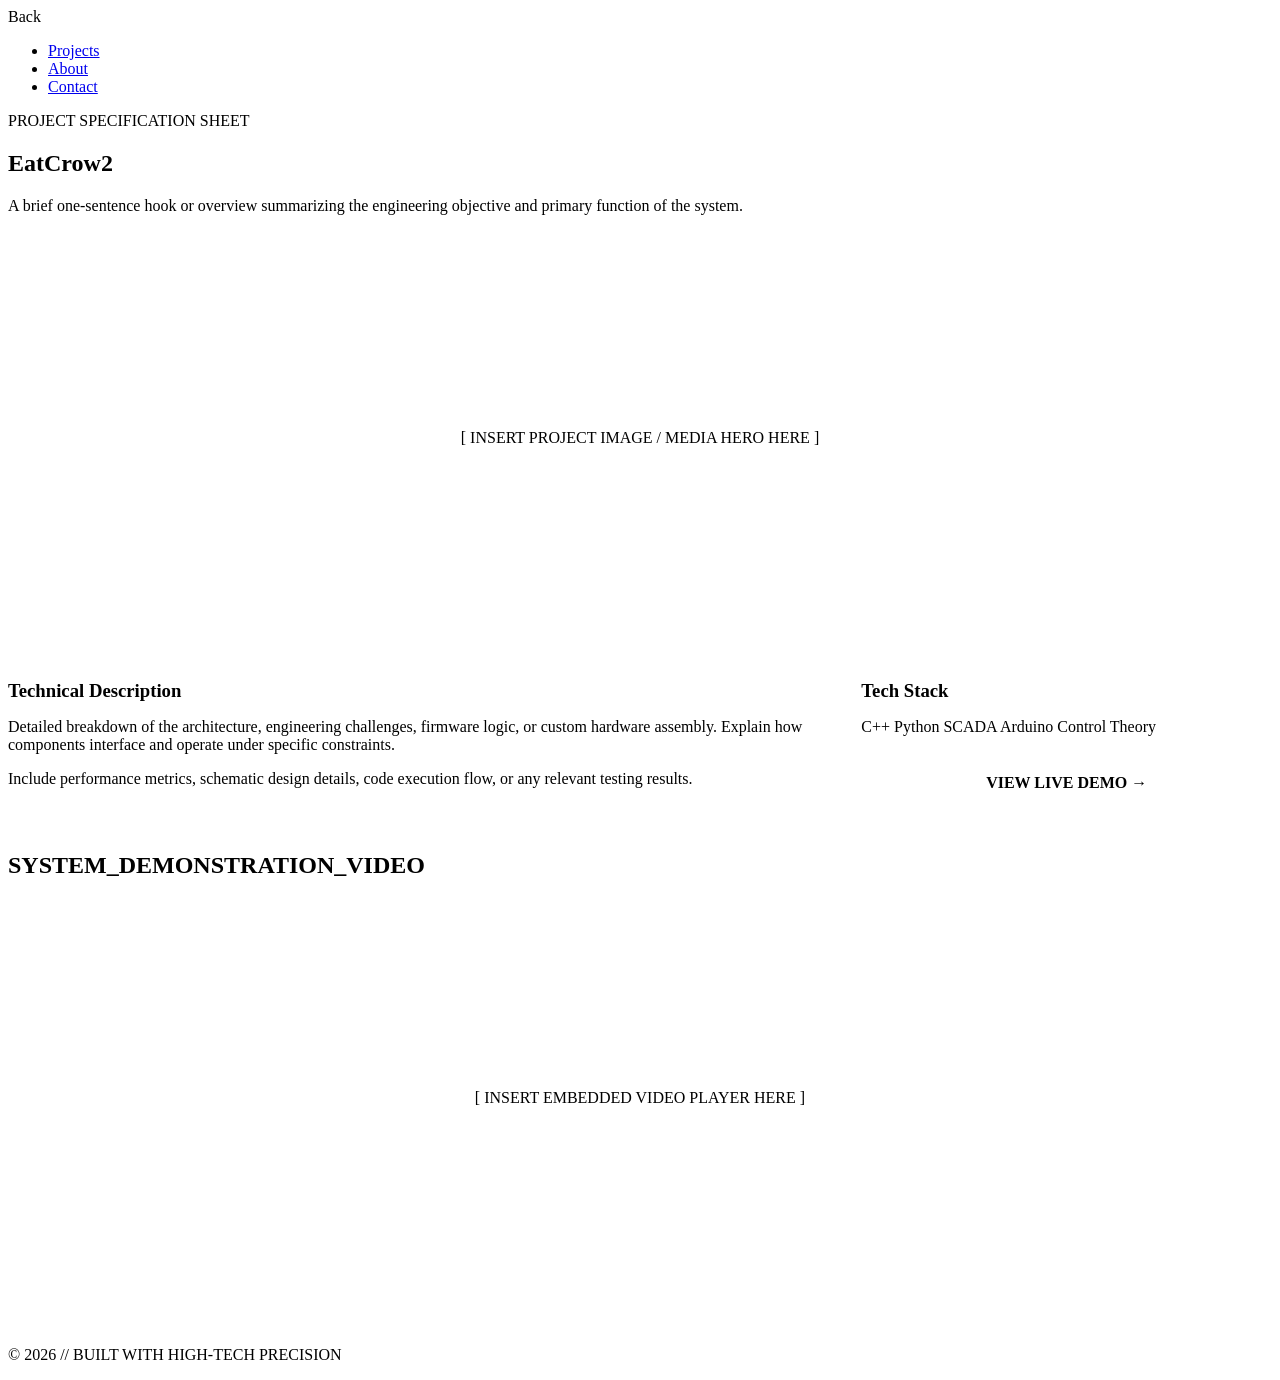
==== projects/eatcrow2.html @ 5b9d52f1 "add eatcrow2 demo page" ====
<!DOCTYPE html>
<html lang="en">
<head>
  <meta charset="UTF-8">
  <meta name="viewport" content="width=device-width, initial-scale=1.0">
  <title>Project Details // Engineering Portfolio</title>
  <link rel="stylesheet" href="style.css">
  <link rel="stylesheet" href="fonts.css">
</head>
<body>

  <header>
    <div class="logo"><a href="index.html" style="color: inherit; text-decoration: none;">Back</a></div>
    <ul class="nav-links">
      <li><a href="index.html#projects">Projects</a></li>
      <li><a href="index.html#about">About</a></li>
      <li><a href="index.html#contact">Contact</a></li>
    </ul>
  </header>

  <main>
    <section class="hero" style="margin-bottom: 3rem;">
      <div class="status-badge">
        <span class="status-dot"></span>
        PROJECT SPECIFICATION SHEET
      </div>
      <h1>EatCrow2</h1>
      <p>A brief one-sentence hook or overview summarizing the engineering objective and primary function of the system.</p>
    </section>

    <section style="margin-bottom: 3rem;">
      <div class="card" style="padding: 0; overflow: hidden; border-color: var(--accent-cyan);">
        <div style="background: var(--surface-border); height: 350px; display: flex; align-items: center; justify-content: center; color: var(--text-muted); font-family: var(--font-mono);">
          [ INSERT PROJECT IMAGE / MEDIA HERO HERE ]
        </div>
      </div>
    </section>

    <div style="display: grid; grid-template-columns: 2fr 1fr; gap: 2rem; margin-bottom: 3rem;">
      <div class="card">
        <h3 style="color: var(--accent-cyan); margin-bottom: 1rem;">Technical Description</h3>
        <p style="margin-bottom: 1rem;">Detailed breakdown of the architecture, engineering challenges, firmware logic, or custom hardware assembly. Explain how components interface and operate under specific constraints.</p>
        <p>Include performance metrics, schematic design details, code execution flow, or any relevant testing results.</p>
      </div>

      <div class="card" style="display: flex; flex-direction: column; justify-content: space-between;">
        <div>
          <h3 style="color: var(--accent-green); margin-bottom: 1rem;">Tech Stack</h3>
          <div class="tech-stack" style="margin-bottom: 1.5rem;">
            <span class="tech-tag">C++</span>
            <span class="tech-tag">Python</span>
            <span class="tech-tag">SCADA</span>
            <span class="tech-tag">Arduino</span>
            <span class="tech-tag">Control Theory</span>
          </div>
        </div>
        <div>
          <a href="https://example.com" target="_blank" style="display: block; text-align: center; background: var(--accent-cyan); color: var(--bg-color); padding: 0.75rem; border-radius: 4px; font-family: var(--font-mono); font-weight: bold; text-decoration: none; transition: opacity 0.2s;">
            VIEW LIVE DEMO &rarr;
          </a>
        </div>
      </div>
    </div>

    <section style="margin-bottom: 3rem;">
      <h2 class="section-title">SYSTEM_DEMONSTRATION_VIDEO</h2>
      <div class="card" style="padding: 0; overflow: hidden;">
        <div style="background: var(--surface-border); height: 400px; display: flex; align-items: center; justify-content: center; color: var(--text-muted); font-family: var(--font-mono);">
          [ INSERT EMBEDDED VIDEO PLAYER HERE ]
        </div>
      </div>
    </section>
  </main>

  <footer>
    <p>&copy; 2026 // BUILT WITH HIGH-TECH PRECISION</p>
  </footer>

  <script src="script.js"></script>
</body>
</html>
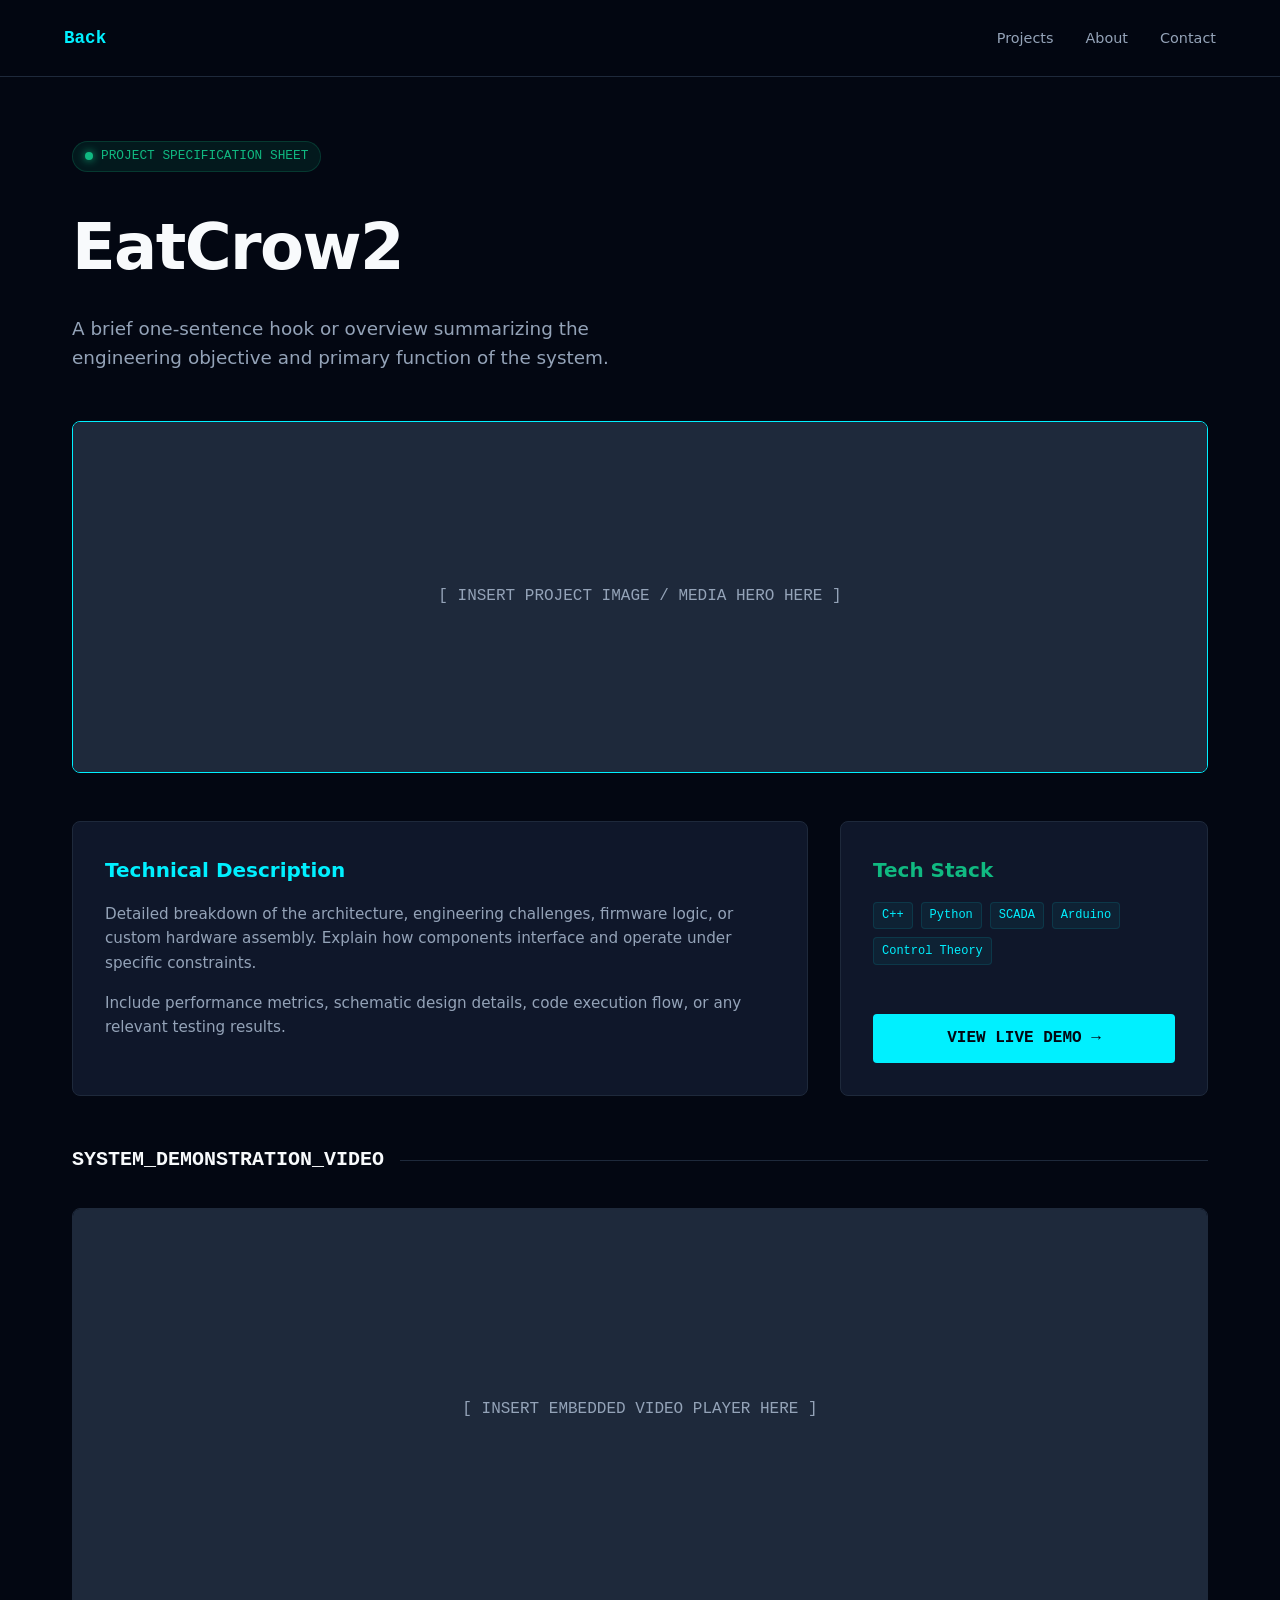
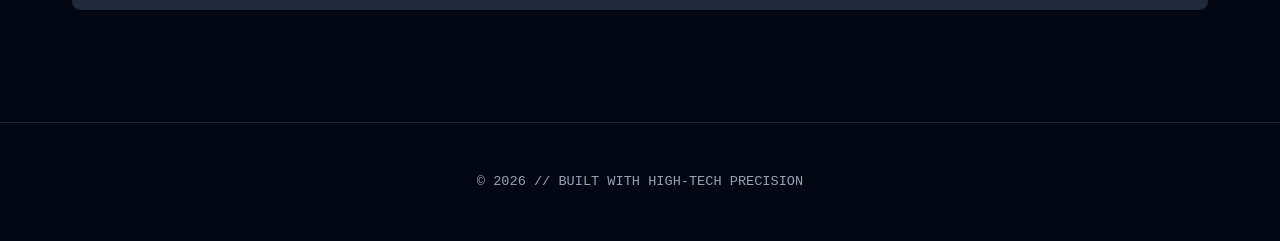
==== commit f42a75d9: "fix file paths for good" ====
--- a/projects/eatcrow2.html
+++ b/projects/eatcrow2.html
@@ -4,8 +4,8 @@
   <meta charset="UTF-8">
   <meta name="viewport" content="width=device-width, initial-scale=1.0">
   <title>Project Details // Engineering Portfolio</title>
-  <link rel="stylesheet" href="style.css">
-  <link rel="stylesheet" href="fonts.css">
+  <link rel="stylesheet" href="../style.css">
+  <link rel="stylesheet" href="../fonts.css">
 </head>
 <body>
 
@@ -76,6 +76,6 @@
     <p>&copy; 2026 // BUILT WITH HIGH-TECH PRECISION</p>
   </footer>
 
-  <script src="script.js"></script>
+  <script src="../script.js"></script>
 </body>
 </html>
--- a/style.css
+++ b/style.css
@@ -0,0 +1,186 @@
+:root {
+  --bg-color: #030712;
+  --surface-color: #0f172a;
+  --surface-border: #1e293b;
+  --accent-cyan: #00f0ff;
+  --accent-green: #10b981;
+  --text-main: #f8fafc;
+  --text-muted: #94a3b8;
+  --font-mono: 'Courier New', Courier, monospace;
+}
+
+* {
+  box-sizing: border-box;
+  margin: 0;
+  padding: 0;
+}
+
+body {
+  background-color: var(--bg-color);
+  color: var(--text-main);
+  font-family: system-ui, -apple-system, BlinkMacSystemFont, 'Segoe UI', Roboto, Oxygen, Ubuntu, Cantarell, sans-serif;
+  line-height: 1.6;
+  overflow-x: hidden;
+}
+
+header {
+  display: flex;
+  justify-content: space-between;
+  align-items: center;
+  padding: 1.5rem 5%;
+  border-bottom: 1px solid var(--surface-border);
+  background: rgba(3, 7, 18, 0.8);
+  backdrop-filter: blur(10px);
+  position: sticky;
+  top: 0;
+  z-index: 100;
+}
+
+.logo {
+  font-family: var(--font-mono);
+  font-size: 1.1rem;
+  color: var(--accent-cyan);
+  font-weight: bold;
+}
+
+.nav-links {
+  list-style: none;
+  display: flex;
+  gap: 2rem;
+}
+
+.nav-links a {
+  text-decoration: none;
+  color: var(--text-muted);
+  font-size: 0.9rem;
+  transition: color 0.2s ease;
+}
+
+.nav-links a:hover {
+  color: var(--accent-cyan);
+}
+
+main {
+  max-width: 1200px;
+  margin: 0 auto;
+  padding: 4rem 2rem;
+}
+
+.hero {
+  margin-bottom: 5rem;
+}
+
+.status-badge {
+  display: inline-flex;
+  align-items: center;
+  gap: 0.5rem;
+  font-family: var(--font-mono);
+  font-size: 0.8rem;
+  color: var(--accent-green);
+  background: rgba(16, 185, 129, 0.1);
+  padding: 0.25rem 0.75rem;
+  border-radius: 9999px;
+  border: 1px solid rgba(16, 185, 129, 0.2);
+  margin-bottom: 1.5rem;
+}
+
+.status-dot {
+  width: 8px;
+  height: 8px;
+  background-color: var(--accent-green);
+  border-radius: 50%;
+  box-shadow: 0 0 8px var(--accent-green);
+}
+
+.hero h1 {
+  font-size: clamp(2.5rem, 5vw, 4rem);
+  font-weight: 800;
+  letter-spacing: -0.025em;
+  margin-bottom: 1rem;
+}
+
+.hero h1 span {
+  color: var(--accent-cyan);
+}
+
+.hero p {
+  color: var(--text-muted);
+  font-size: 1.15rem;
+  max-width: 600px;
+  margin-bottom: 2rem;
+}
+
+.section-title {
+  font-family: var(--font-mono);
+  font-size: 1.25rem;
+  color: var(--text-main);
+  margin-bottom: 2rem;
+  display: flex;
+  align-items: center;
+  gap: 1rem;
+}
+
+.section-title::after {
+  content: "";
+  flex: 1;
+  height: 1px;
+  background: var(--surface-border);
+}
+
+.grid {
+  display: grid;
+  grid-template-columns: repeat(auto-fit, minmax(320px, 1fr));
+  gap: 1.5rem;
+}
+
+.card {
+  background-color: var(--surface-color);
+  border: 1px solid var(--surface-border);
+  border-radius: 8px;
+  padding: 2rem;
+  transition: all 0.3s ease;
+  position: relative;
+  overflow: hidden;
+}
+
+.card:hover {
+  border-color: var(--accent-cyan);
+  transform: translateY(-2px);
+  box-shadow: 0 10px 30px -10px rgba(0, 240, 255, 0.1);
+}
+
+.card h3 {
+  font-size: 1.25rem;
+  margin-bottom: 0.75rem;
+}
+
+.card p {
+  color: var(--text-muted);
+  font-size: 0.95rem;
+  margin-bottom: 1.5rem;
+}
+
+.tech-stack {
+  display: flex;
+  flex-wrap: wrap;
+  gap: 0.5rem;
+  font-family: var(--font-mono);
+  font-size: 0.75rem;
+}
+
+.tech-tag {
+  background: rgba(0, 240, 255, 0.05);
+  color: var(--accent-cyan);
+  padding: 0.2rem 0.5rem;
+  border-radius: 4px;
+  border: 1px solid rgba(0, 240, 255, 0.1);
+}
+
+footer {
+  text-align: center;
+  padding: 3rem 0;
+  border-top: 1px solid var(--surface-border);
+  color: var(--text-muted);
+  font-family: var(--font-mono);
+  font-size: 0.85rem;
+}
--- a/fonts.css
+++ b/fonts.css
@@ -0,0 +1,17 @@
+@font-face {
+  font-family: "C64";
+  src: url("c64.otf");
+}
+
+@font-face {
+  font-family: "Hornet";
+  src: url("hornet.ttf");
+}
+
+.c64 {
+  font-family: "C64";
+}
+
+.hornet {
+  font-family: "Hornet";
+}
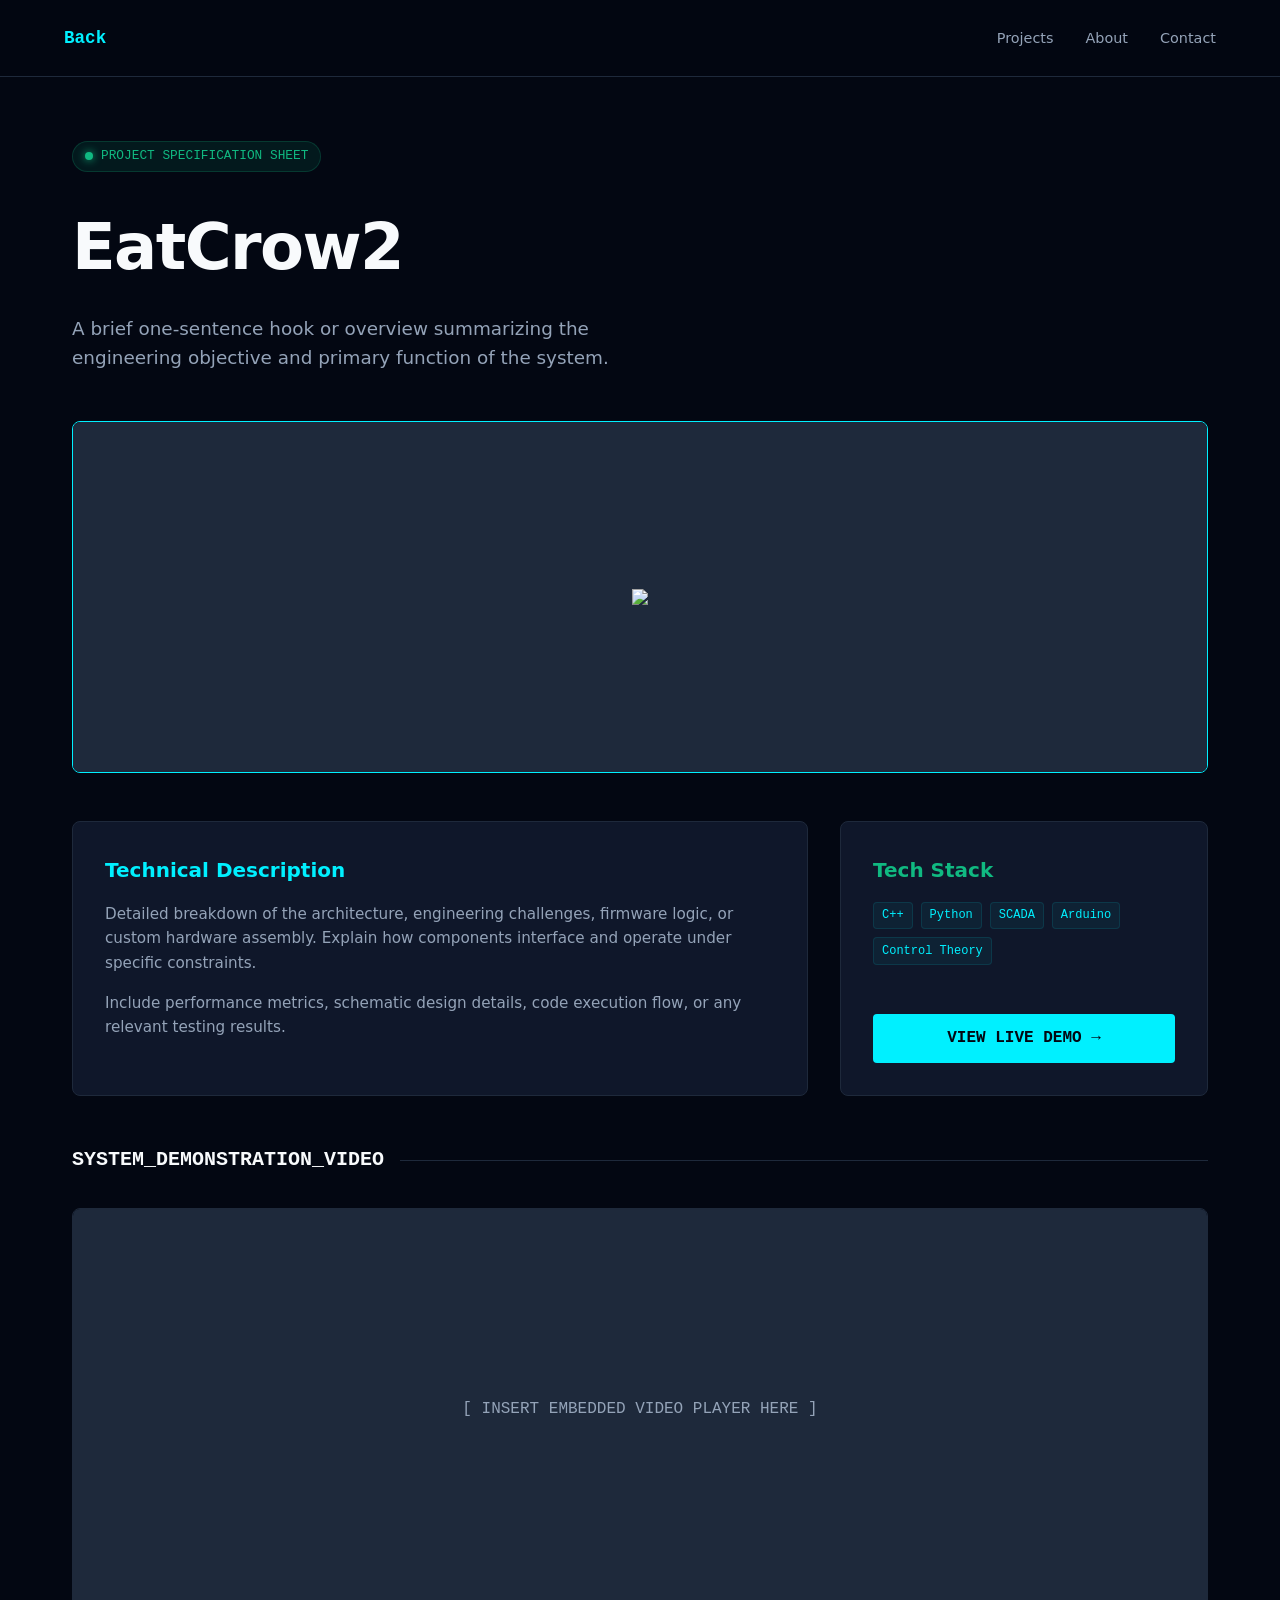
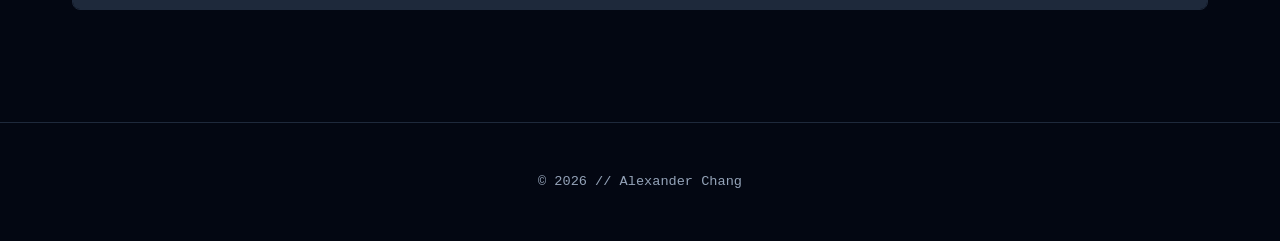
==== commit 90d4b8ae: "add image" ====
--- a/projects/eatcrow2.html
+++ b/projects/eatcrow2.html
@@ -10,11 +10,11 @@
 <body>
 
   <header>
-    <div class="logo"><a href="index.html" style="color: inherit; text-decoration: none;">Back</a></div>
+    <div class="logo"><a href="../index.html" style="color: inherit; text-decoration: none;">Back</a></div>
     <ul class="nav-links">
-      <li><a href="index.html#projects">Projects</a></li>
-      <li><a href="index.html#about">About</a></li>
-      <li><a href="index.html#contact">Contact</a></li>
+      <li><a href="../index.html#projects">Projects</a></li>
+      <li><a href="../index.html#about">About</a></li>
+      <li><a href="../index.html#contact">Contact</a></li>
     </ul>
   </header>
 
@@ -31,7 +31,7 @@
     <section style="margin-bottom: 3rem;">
       <div class="card" style="padding: 0; overflow: hidden; border-color: var(--accent-cyan);">
         <div style="background: var(--surface-border); height: 350px; display: flex; align-items: center; justify-content: center; color: var(--text-muted); font-family: var(--font-mono);">
-          [ INSERT PROJECT IMAGE / MEDIA HERO HERE ]
+          <img src="/eatcrow/eatcrow_in_action.jpg">
         </div>
       </div>
     </section>
@@ -73,7 +73,7 @@
   </main>
 
   <footer>
-    <p>&copy; 2026 // BUILT WITH HIGH-TECH PRECISION</p>
+    <p>&copy; 2026 // Alexander Chang</p>
   </footer>
 
   <script src="../script.js"></script>
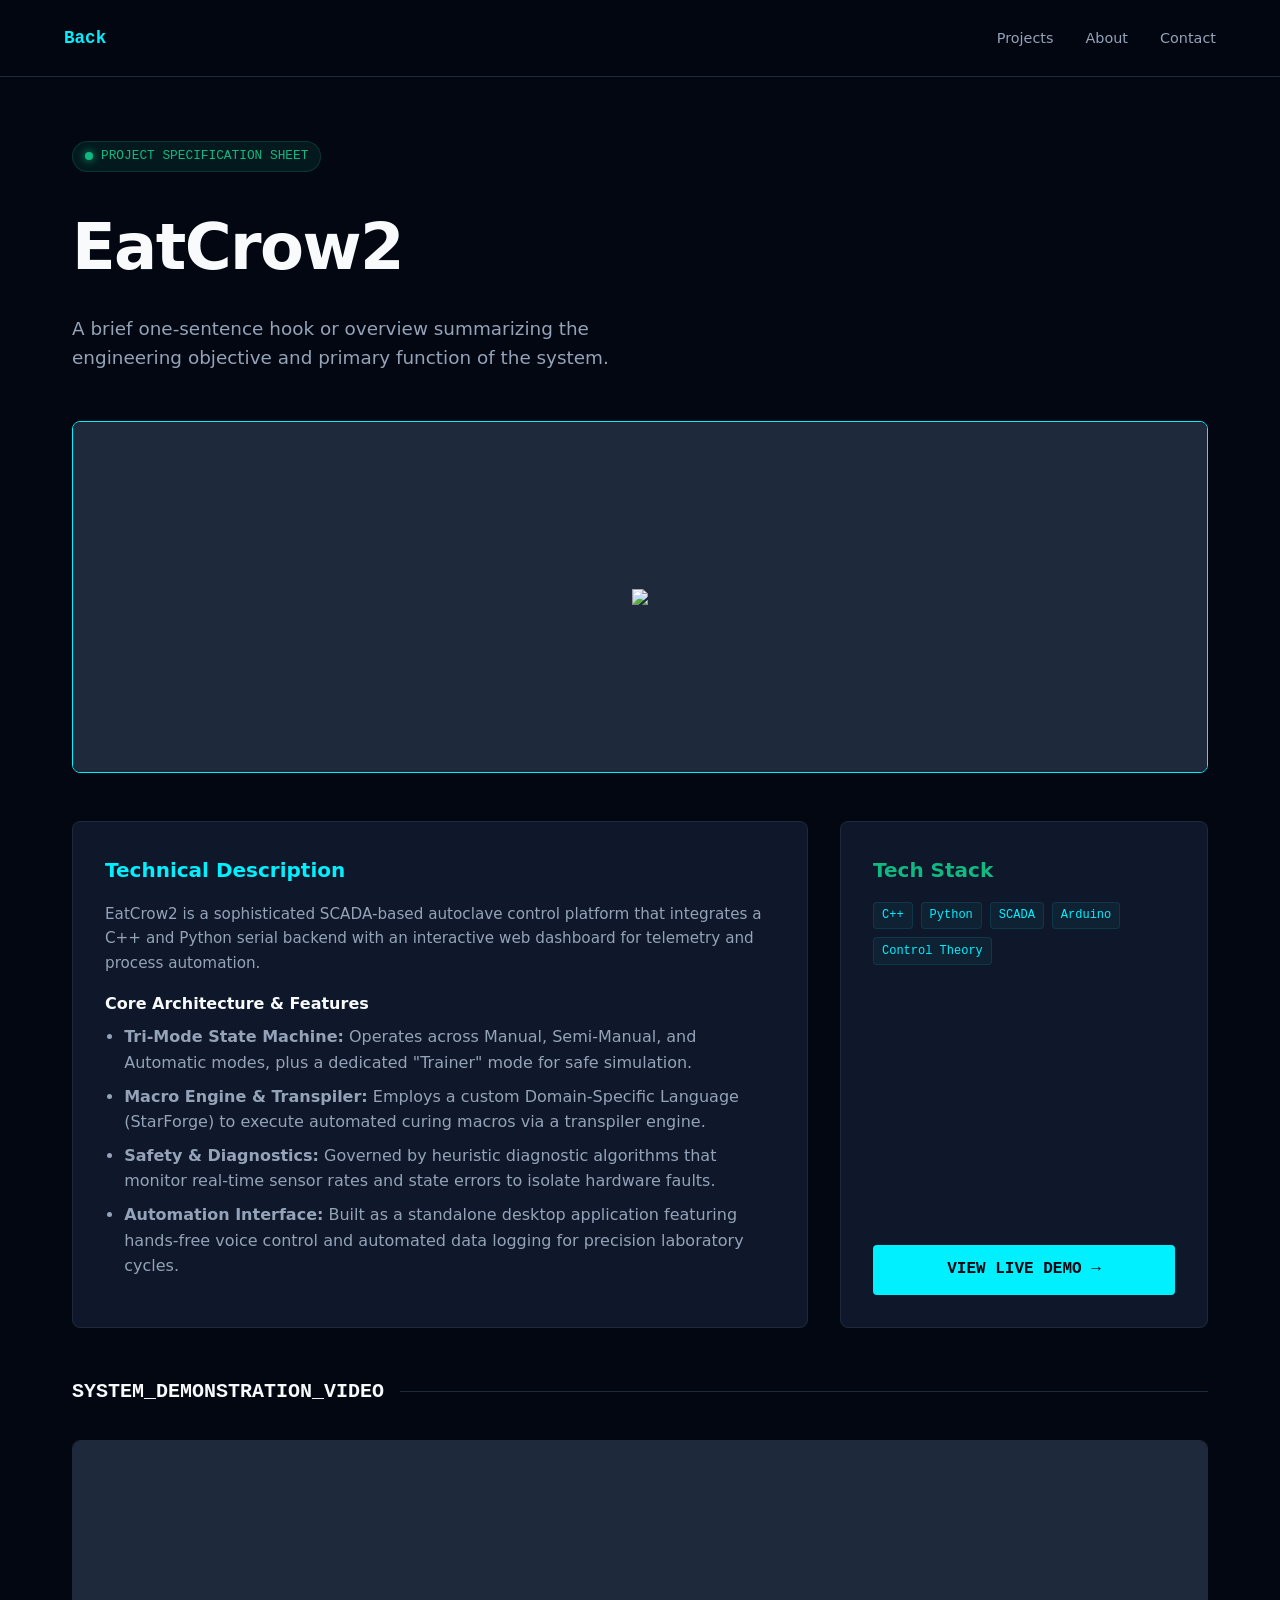
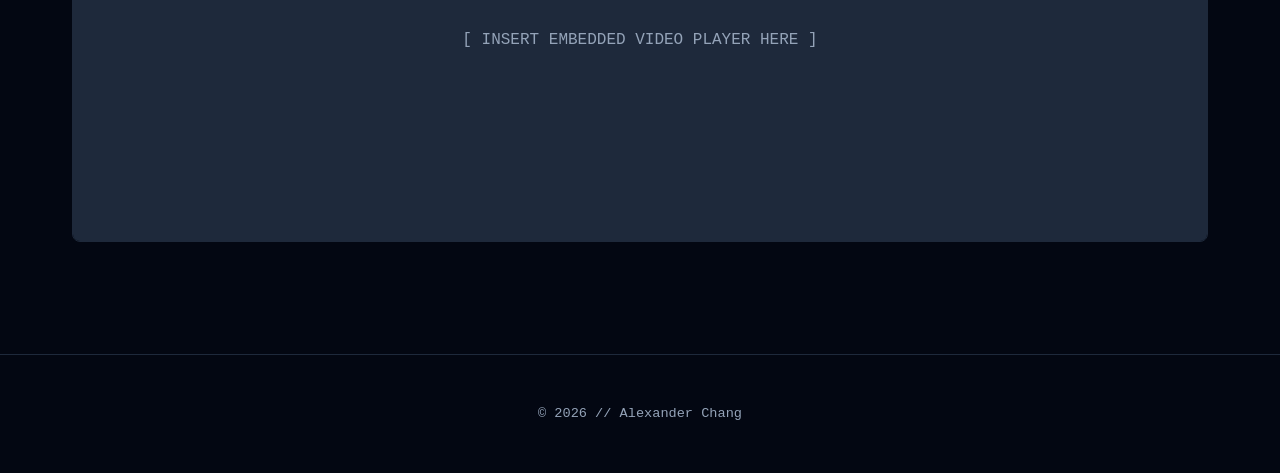
==== commit dee64dc8: "add technical eatcrow2 description" ====
--- a/projects/eatcrow2.html
+++ b/projects/eatcrow2.html
@@ -31,7 +31,7 @@
     <section style="margin-bottom: 3rem;">
       <div class="card" style="padding: 0; overflow: hidden; border-color: var(--accent-cyan);">
         <div style="background: var(--surface-border); height: 350px; display: flex; align-items: center; justify-content: center; color: var(--text-muted); font-family: var(--font-mono);">
-          <img src="/eatcrow/eatcrow_in_action.jpg">
+          <img src="/me/projects/eatcrow/eatcrow_in_action.jpg">
         </div>
       </div>
     </section>
@@ -39,8 +39,15 @@
     <div style="display: grid; grid-template-columns: 2fr 1fr; gap: 2rem; margin-bottom: 3rem;">
       <div class="card">
         <h3 style="color: var(--accent-cyan); margin-bottom: 1rem;">Technical Description</h3>
-        <p style="margin-bottom: 1rem;">Detailed breakdown of the architecture, engineering challenges, firmware logic, or custom hardware assembly. Explain how components interface and operate under specific constraints.</p>
-        <p>Include performance metrics, schematic design details, code execution flow, or any relevant testing results.</p>
+        <p style="margin-bottom: 1rem;">EatCrow2 is a sophisticated SCADA-based autoclave control platform that integrates a C++ and Python serial backend with an interactive web dashboard for telemetry and process automation.</p>
+  
+        <h4 style="color: var(--text-main); margin-top: 1rem; margin-bottom: 0.5rem;">Core Architecture & Features</h4>
+        <ul style="color: var(--text-muted); padding-left: 1.2rem; margin-bottom: 1rem;">
+          <li style="margin-bottom: 0.5rem;"><strong>Tri-Mode State Machine:</strong> Operates across Manual, Semi-Manual, and Automatic modes, plus a dedicated "Trainer" mode for safe simulation.</li>
+          <li style="margin-bottom: 0.5rem;"><strong>Macro Engine & Transpiler:</strong> Employs a custom Domain-Specific Language (StarForge) to execute automated curing macros via a transpiler engine.</li>
+          <li style="margin-bottom: 0.5rem;"><strong>Safety & Diagnostics:</strong> Governed by heuristic diagnostic algorithms that monitor real-time sensor rates and state errors to isolate hardware faults.</li>
+          <li style="margin-bottom: 0.5rem;"><strong>Automation Interface:</strong> Built as a standalone desktop application featuring hands-free voice control and automated data logging for precision laboratory cycles.</li>
+        </ul>
       </div>
 
       <div class="card" style="display: flex; flex-direction: column; justify-content: space-between;">
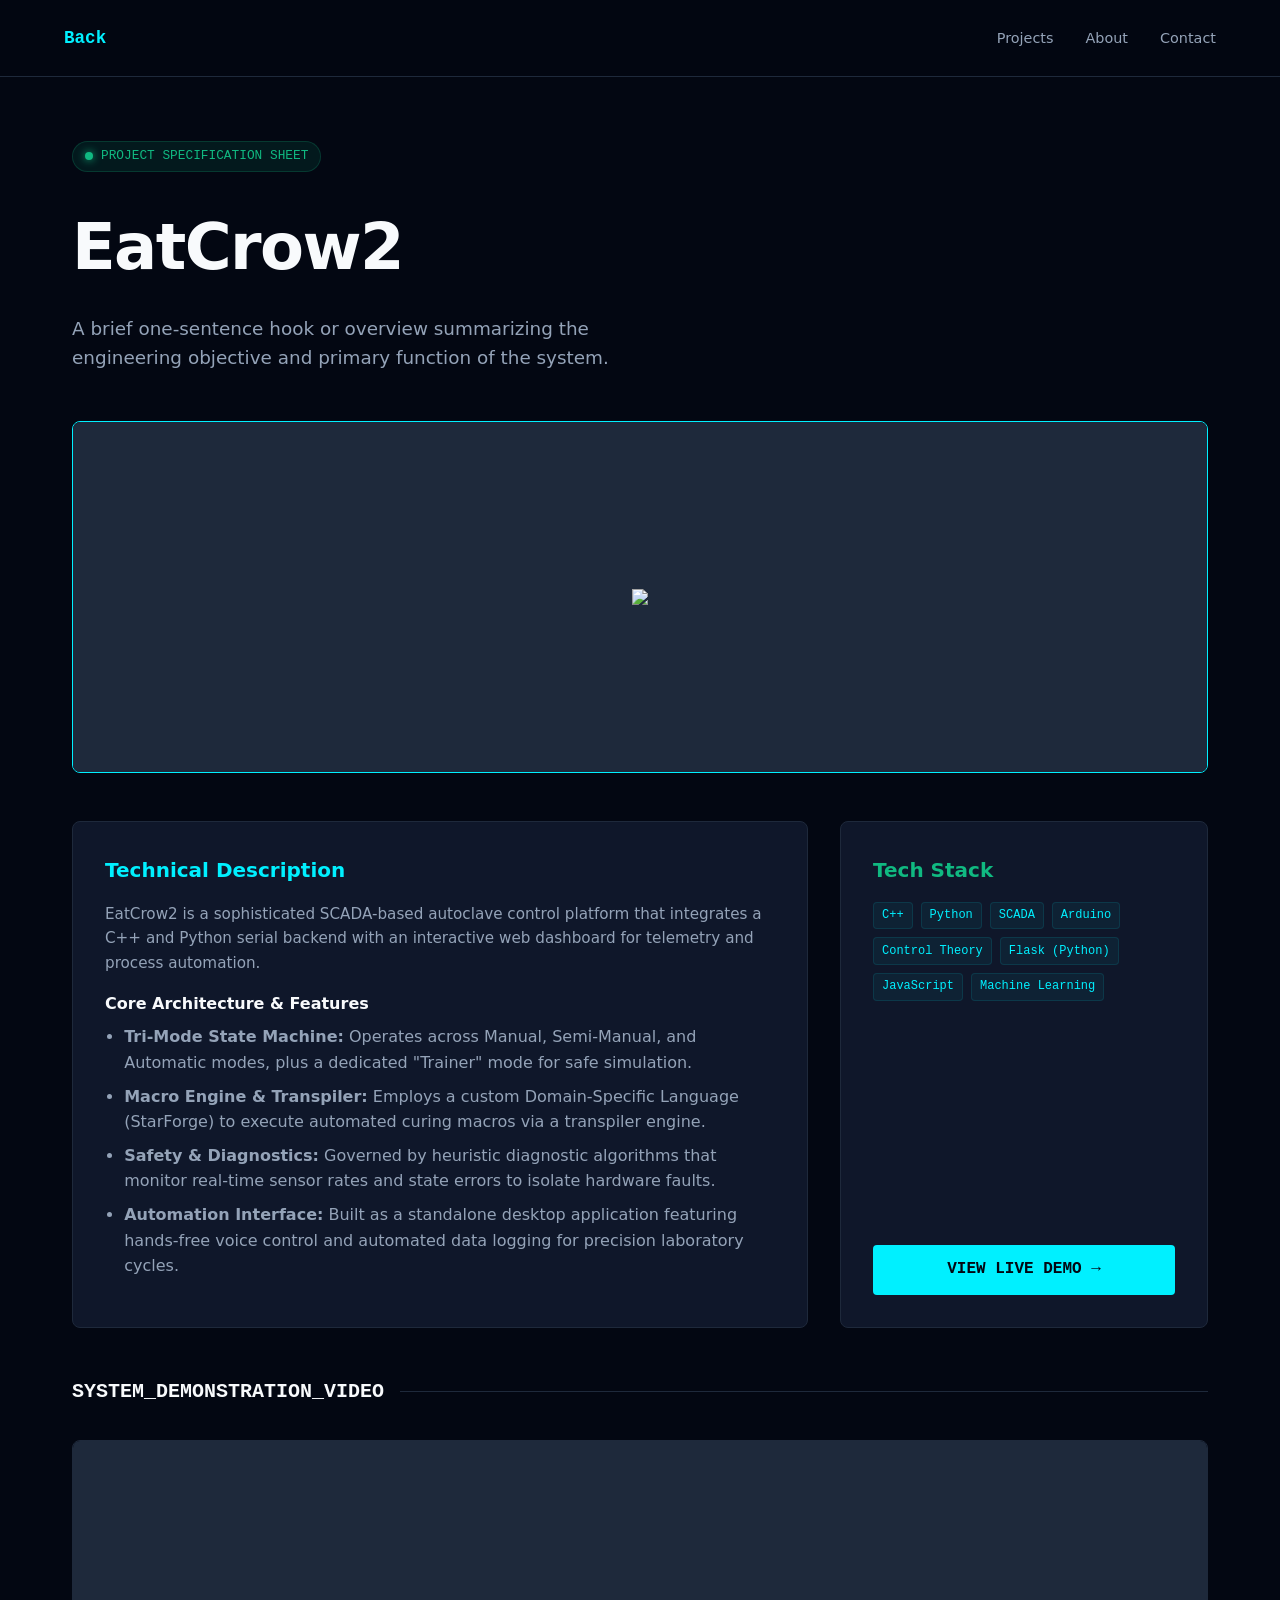
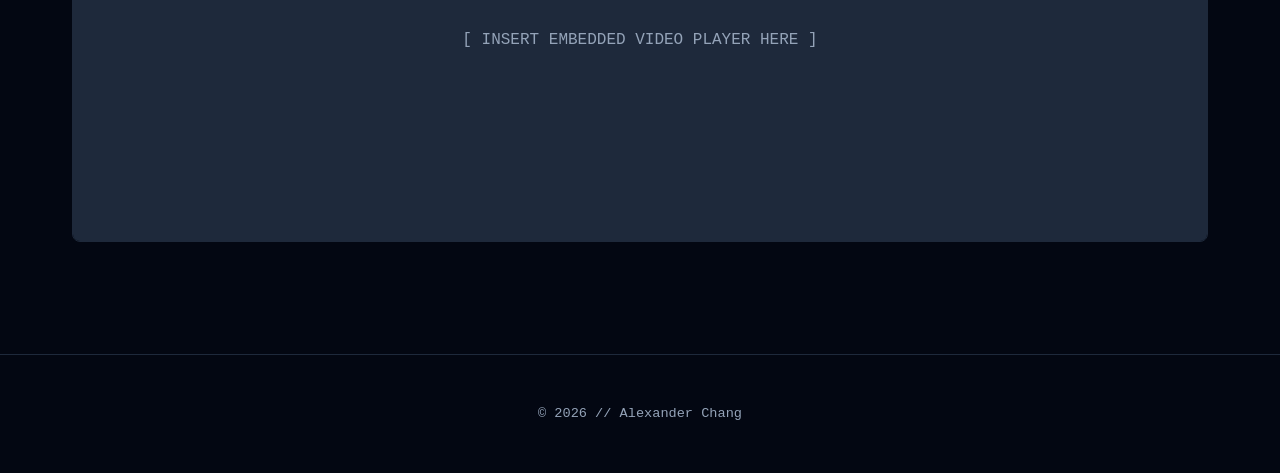
==== commit 8a5d5146: "clean up the interface" ====
--- a/projects/eatcrow2.html
+++ b/projects/eatcrow2.html
@@ -10,11 +10,11 @@
 <body>
 
   <header>
-    <div class="logo"><a href="../index.html" style="color: inherit; text-decoration: none;">Back</a></div>
+    <div class="logo"><a href="https://burlingtonemperor.github.io/me/" style="color: inherit; text-decoration: none;">Back</a></div>
     <ul class="nav-links">
-      <li><a href="../index.html#projects">Projects</a></li>
-      <li><a href="../index.html#about">About</a></li>
-      <li><a href="../index.html#contact">Contact</a></li>
+      <li><a href="https://burlingtonemperor.github.io/me#projects">Projects</a></li>
+      <li><a href="https://burlingtonemperor.github.io/me#about">About</a></li>
+      <li><a href="https://burlingtonemperor.github.io/me#contact">Contact</a></li>
     </ul>
   </header>
 
@@ -59,6 +59,9 @@
             <span class="tech-tag">SCADA</span>
             <span class="tech-tag">Arduino</span>
             <span class="tech-tag">Control Theory</span>
+            <span class="tech-tag">Flask (Python)</span>
+            <span class="tech-tag">JavaScript</span>
+            <span class="tech-tag">Machine Learning</span>
           </div>
         </div>
         <div>
